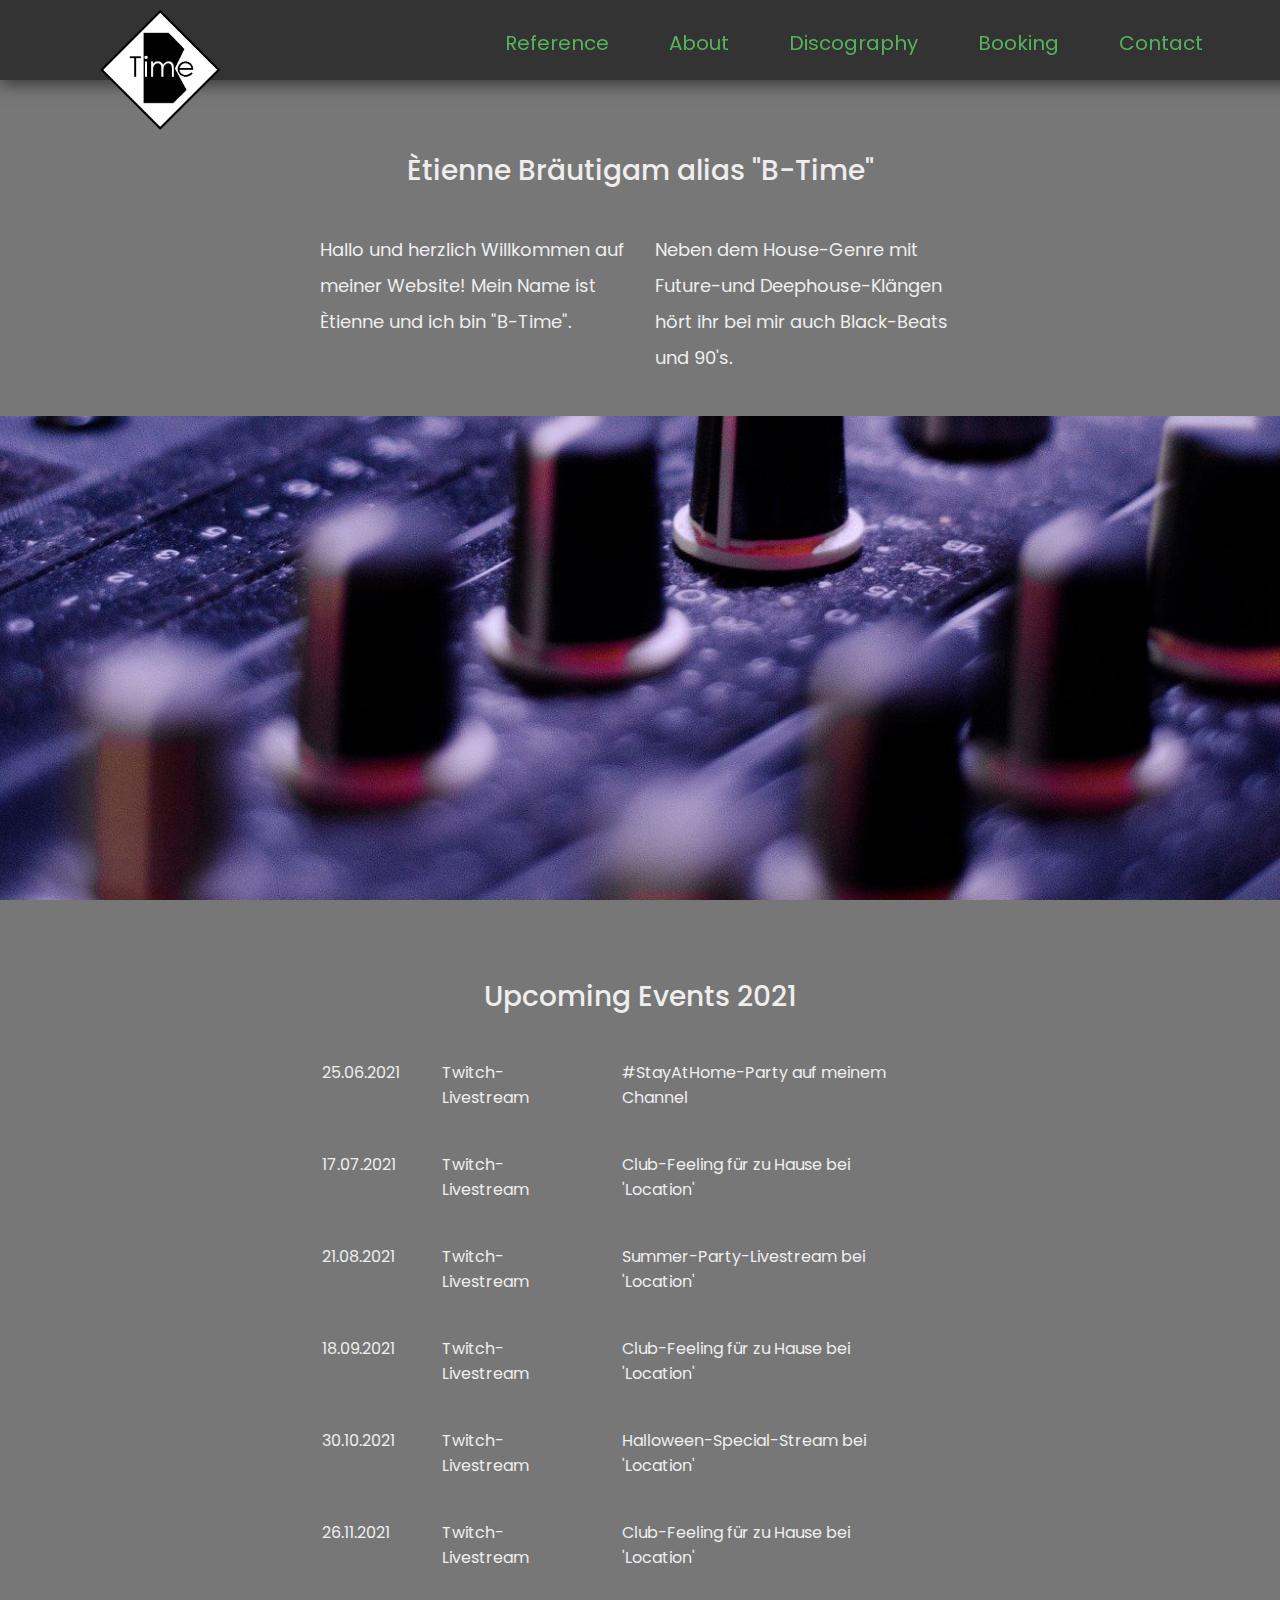
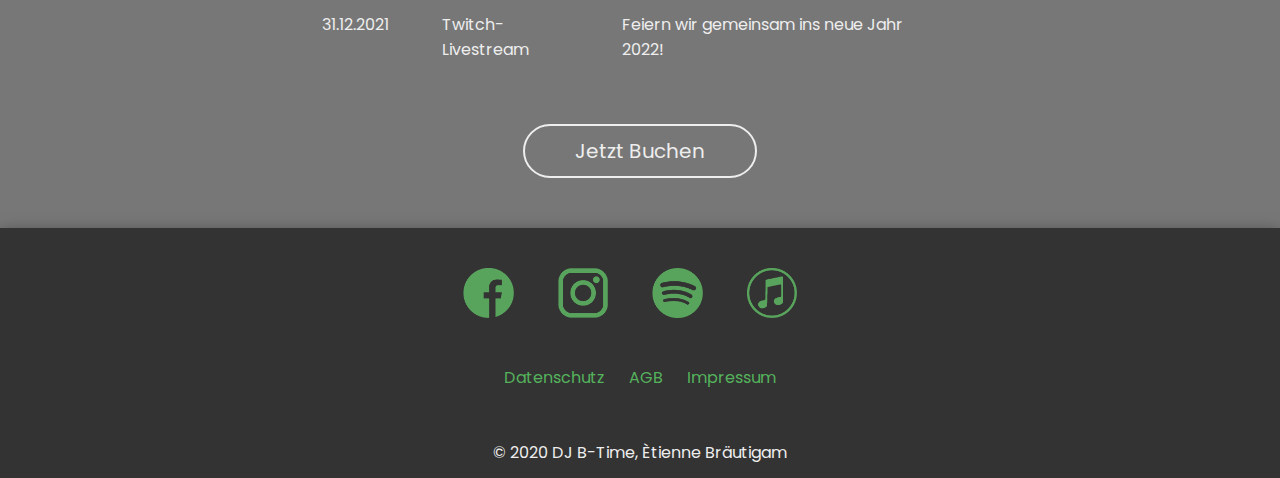
==== index.html @ 477f8efe "Add files via upload" ====
<!doctype html>
<html id="home">
<head>
<meta charset="utf-8" name="viewport" content="width=device-width, initial-scale=1.0">
<title>DJ B-Time</title>
<link href="style.css" rel="stylesheet" type="text/css" >
<link rel="preconnect" href="https://fonts.gstatic.com">
<link href="https://fonts.googleapis.com/css2?family=Poppins:wght@200;300;400;500;600&display=swap" rel="stylesheet">
</head>

<body>
	<header>
		<a href="#Home"><img src="Logo/Logo_Final.png" alt="Logo" class="logo"></a>
		<nav class="navbar">
			
			<ul>
				<div class="menu">
				<li><a href="reference.html">Reference</a></li>
				<li><a href="about.html">About</a></li>
				<li><a href="discography.html">Discography</a></li>
				<li><a href="book.html">Booking</a></li>
				<li><a href="contact.html">Contact</a></li>
				</div>
			</ul>
			<div class="burger">
				<div class="line1"></div>
				<div class="line2"></div>
				<div class="line3"></div>
			</div>
		</nav>
	</header>
	
<main>

<div class="Einleitung">
		<h2>Ètienne Bräutigam alias "B-Time"</h2>
			<div class="spalten">
				<p class="spalte1">Hallo und herzlich Willkommen auf meiner Website! Mein Name ist Ètienne und ich bin "B-Time". </p>
				<p class="spalte2">Neben dem House-Genre mit Future-und Deephouse-Klängen hört ihr bei mir auch Black-Beats und 90's.</p>
			</div>
</div>
<!-- Banner Startseite -->
<div class="container">	
	
	<div class="parallax">

	</div>	
	
	
</div>
	


	
<!-- kommende Events -->
	<div class="Hauptteil">
			<h2>Upcoming Events 2021</h2>
		
				<div class="Events_">
					<table>
						<tr>
							<td>25.06.2021</td>
							<td class="bezeichnung">Twitch-Livestream</td>
							<td class="beschreibung">#StayAtHome-Party auf meinem Channel</td>
						</tr>
						<tr>
							<td>17.07.2021</td>
							<td class="bezeichnung">Twitch-Livestream</td>
							<td class="beschreibung">Club-Feeling für zu Hause bei 'Location'</td>
						</tr>
						<tr>
							<td>21.08.2021</td>
							<td class="bezeichnung">Twitch-Livestream</td>
							<td class="beschreibung">Summer-Party-Livestream bei 'Location'</td>
						</tr>
						<tr>
							<td>18.09.2021</td>
							<td class="bezeichnung">Twitch-Livestream</td>
							<td class="beschreibung">Club-Feeling für zu Hause bei 'Location'</td>
						</tr>
						<tr>
							<td>30.10.2021</td>
							<td class="bezeichnung">Twitch-Livestream</td>
							<td class="beschreibung">Halloween-Special-Stream bei 'Location'</td>
						</tr>
						<tr>
							<td>26.11.2021</td>
							<td class="bezeichnung">Twitch-Livestream</td>
							<td class="beschreibung">Club-Feeling für zu Hause bei 'Location'</td>
						</tr>
						<tr>
							<td>31.12.2021</td>
							<td class="bezeichnung">Twitch-Livestream</td>
							<td class="beschreibung">Feiern wir gemeinsam ins neue Jahr 2022!</td>
						</tr>
					</table>
		
				</div>
	</div>
</main>

<figure>
<a href="book.html" class="button-Start">Jetzt Buchen</a>
</figure>	
	
<footer>
<!-- Social Media -->
	<div class="flexbox">
		<div class="social_media">
			<ul>
				<li><a href="#"><img src="socialmedia/Element 6fb.png" alt="Facebook"></a></li>
				<li><a href="#"><img src="socialmedia/Element 7ig.png" alt="Insatgram"></a></li>
				<li><a href="#"><img src="socialmedia/Element 8sp.png" alt="Spotify"></a></li>
				<li><a href="#"><img src="socialmedia/Element 9it.png" alt="iTunes"></a></li>
			</ul>
		</div>


	<!-- Datenschutz etc. -->

		<div class="policy">
			<ul>
				<li><a href="datenschutz.html">Datenschutz</a></li>
				<li><a href="agb.html">AGB</a></li>
				<li><a href="impressum.html">Impressum</a></li>
			</ul>
		</div>
	</div>
	<p class="copyright">© 2020 DJ B-Time, Ètienne Bräutigam</p>
</footer>

<script src="app.js"></script>
</body>
</html>
---- style.css ----
@charset "utf-8";

@import url('https://fonts.googleapis.com/css2?family=Poppins:wght@200;300;400;500;600&display=swap');

* {
	margin: 0px;
	padding: 0px;
}

body {
	font-family: 'Poppins', "sans-serif";
	font-size: 16px;
	font-weight: 400;
	background-color: #777;
	color: #eee;
	width: 100%;
}

/* grüne Schrift aus Logo: #57c61c */

header {
	display: flex;
	flex-direction: row;
	width: 100%;
	height: 60px;
	padding: 10px 100px;
	background-color: #333;
	position: fixed;
	box-shadow: 0px 5px 15px 0px rgba(0,0,0,0.5);
	z-index: 100;
}

.logo {
	height: 120px;
	margin-top: 0px; 
}

.navbar {
	display: flex;
	justify-content: space-around;
	margin-left: 40px;
}

.active {
	padding: 10px 50px;
	border-radius: 30px;
	color: #55b25c;
	border: thin #55b25c solid;
	
}

.navbar li {
	float: right;
	list-style-type: none;
	padding-top: 18px;
	padding-right: 20px;
}

.navbar li a {
	text-decoration: none;
	color: #55b25c;
	font-size: 20px;
	font-weight: 400;
}

.menu {
	display: flex;
	justify-content: space-around;
	width: 30%;
	margin-left: 225px;

}

.menu a {
	padding: 10px 20px;
}

.menu a:hover {
	color: #333;
	background-color: #55b25c;
	transition: 0.4s;
	border-radius: 30px;
}

.burger {
	display: none;
	cursor: pointer;
	margin-top: 10px;
}

.burger div {
	width: 40px;
	height: 2px;
	background-color: #55b25c;
	margin: 8px;
	border: 1px solid #55b25c;
	border-radius: 10px;
	transition: all 0.3s ease;
}

.container {
	max-width: 100%;
	margin: 0 auto;
	background: #777;
	padding: 40px 0px;
}

.parallax {
	background: url("Bilder/mixer-821537_1920_1.jpg") no-repeat center;
	background-size: cover;
	background-attachment: fixed;
	height: 500px;
}

.container-ref {
	max-width: 100%;
	margin: 0 auto;
	background: #777;
	padding: 40px 0px;
}

.parallax-ref {
	background: url("Bilder/vinyl-4722544_19201.jpg") no-repeat center;
	background-size: cover;
	background-attachment: fixed;
	height: 700px;
	margin-top: 40px;
}

.container-about {
	max-width: 100%;
	margin: 0 auto;
	background: #777;
	padding: 40px 0px;
}

.parallax_discography {
	background: url("Bilder/dj-923468_1920_1.jpg") no-repeat center;
	background-size: cover;
	background-attachment: fixed;
	height: 700px;
	margin-top: 40px;
}

.parallax_booking {
	background: url("Bilder/dj-4702977_1920.jpg") no-repeat center;
	background-size: cover;
	background-attachment: fixed;
	height: 700px;
	margin-top: 40px;
}

.parallax-about {
	background: url("Bilder/AdobeStock_285056161.jpeg") no-repeat center;
	background-size: cover;
	background-attachment: fixed;
	height: 700px;
	margin-top: 40px;
}

.Einleitung {
	max-width: 50%;
	padding-top: 150px;
	text-align: left;
	transform: translate(50%,0%);
}

.Einleitung p {
	line-height: 2;
	font-size: 18px;
}

.spalten {
	width: 100%;
	display: flex;
}

.spalte1 {
	margin-right: 30px;
	width: 100%;
}

.spalte2 {
	width: 100%;
}

.tel {
	display:inline;
	margin-left: 495px;
	width: 100%;
}

td a {
	color: #55b25c;
	text-decoration: none;
}

main {
	display: contents;
}

.Hauptteil {
	max-width: 50%;
	padding-top: 20px;
	margin-bottom: 50px;
	margin: 0 auto 40px;
}

.about p {
	margin-bottom: 30px;
}

.about {
	margin-bottom: 80px;
}

.Events_ {
	display: flex;
	text-align: left;
	margin-bottom: 50px;
}

.booking {
	width: 60%;
	margin: 0 auto;
}

.divbooking {
	background-color: #333;
	padding: 30px;
	border-radius: 10px;
	width: 100%;
	margin-left: auto;
	margin-right: auto;
	margin-bottom: 40px;
	display: flex;
	flex-direction: row;
}

.divbooking ul {
	list-style-type: none;
	padding: 20px;
	width: 100%;
	margin: 0 auto;
}

.divbooking h4 {
	margin-bottom: 30px;
	font-weight: 600;
}

.row1 {
	display: flex;
	flex-direction: row;
	margin-right: 20px;
}

.row2 {
	display: flex;
	flex-direction: row;
}

.col-1 {margin-right: 30px;}

.angbotsinhalt li{
	margin-bottom: 20px;
}

.preis {
	color: #55b25c;
	font-size: 20px;
	font-weight: 600;
	margin-top: 40px;
}

table {
	margin-bottom: -30px;
	margin-left: auto;
	margin-right: auto;
}

td {
	padding: 0px 40px 40px 0px;
	vertical-align: text-top;
}

h2 {
	font-size: 28px;
	font-weight: 500;
	text-align: center;
	margin-bottom: 40px;
}

.reference1 {
	display: flex;
	flex-direction: row;
	width: 100%;
}

.reference1 ul {
	list-style-type: square;
	line-height: 30px;
}

.reference1 ul li {
	margin-left: 20px;
}

.genre-list, .location-list {
	margin-right: 70px;
}

h3 {
	margin-bottom: 10px;
	color: #333;
}

.more {
	font-size: 40px;
	text-align: center;
	margin-top: 50px;
	text-decoration: underline;
}

figure {
	max-width: 50%;
	margin-bottom: 50px;
	margin-left: auto;
	margin-right: auto;
	display: flex;
	align-items: center;
	justify-content: center;
}


.button-Start {
	border: 2px #eee solid;
	padding: 10px 50px;
	border-radius: 30px;
	color: #eee;
	text-decoration: none;
	transition: 0.4s;
	font-size: 20px;
	font-weight: 400;

}

.button-Start:hover {
	background-color: #55b25c;
	color: #333;
	border-color: #55b25c;
}


footer {
	background-color: #333;
	box-shadow: 0px 5px 15px 0px rgba(0,0,0,0.5);
	height: 120px;
	margin: 0 auto;
	padding: 40px 0 90px;
}

footer li {
	list-style-type: none;
	display: inline-block;
}

footer li a {
	color: #55b25c;
	text-decoration: none;
	padding: 0px 10px;
}

.flexbox {
	display: flex;
	flex-direction: column;
	text-align: center;
	margin: 0 auto;
}

.social_media {
	margin-bottom: 30px;
}

.social_media img {
	height: 50px;
	margin-right: 20px;
	padding-bottom: 10px;
}

.policy {
	margin-bottom: 20px;
	justify-content: center;
}

.copyright {
	padding-top: 30px;
	text-align: center;
}

/* Contact */
input[type=text], select, textarea {
  width: 100%;
  padding: 12px; 
  border: 1px solid #ccc; 
  border-radius: 4px; 
  box-sizing: border-box; 
  margin-top: 6px; 
  margin-bottom: 16px; 
  resize: vertical
}

/* sende button */
input[type=submit] {
  background-color: #55b25c;
  color: white;
  padding: 12px 20px;
  border: none;
  border-radius: 30px;
  cursor: pointer;
}

/* sende button hover */
input[type=submit]:hover {
  background-color: #4a8a4e;
	transition: 0.2s;
}

/* hintergrund */
.form {
  border-radius: 10px;
  background-color: #333333;
  padding: 30px;
}

/*bis hierhin alles ab 1025px*/



/*Tablet horizontal bis 1024px*/

@media (max-width: 1024px) {
	body {
		overflow-x: hidden;
	}
	
	.logo {
		transform: translateX(450%);
	}
	
	.menu {
		position: absolute;
		height: 350px;
		top: 80px;
		background-color: #333;
		display: flex;
		flex-direction: column;
		align-items: right;
		width: 20%;
		transform: translateX(-230%);
		transition: transform 0.5s ease-in;
		text-align: left;
		padding: 0px 100px 50px;
		box-shadow: 15px 15px 15px 0px rgba(0,0,0,0.5);
	}
	
	.menu li {
		opacity: 0;
		padding-right: 100px;
	}
	
	.burger {
		display: block;
		transform: translateX(-350%);
	}
	
		
	.reference1 {
		display: flex;
		flex-direction: column;
	}
	
	.reference1 ul {
		margin-bottom: 50px;
	}
	
	.nav-active {
		transform: translateX(-130%);
	}
	
	.divbooking {
		width: 100%;
		flex-direction: column;
	}
	
	.divbooking ul {
		
	}
	
	.row1 {
		display: flex;
		flex-direction: row;
	}
	
	.row2 {
		display: flex;
		flex-direction: row;
	}
	
}



@keyframes menuFade {
	from{
		opacity: 0;
		transform: translateX(50px);
	}
	to{
		opacity: 1;
		transform: translateX(0px);
	}
}

.toggle .line1 {
	transform: rotate(-45deg) translate(-10px,10px);
}

.toggle .line2 {
	opacity: 0;
}

.toggle .line3 {
	transform: rotate(45deg) translate(-6px,-7px);
}

/*Tablet vertikal bis 800px*/

@media (max-width: 800px) {
	header {
		display: flex;
		height: 115px;
	}
	
	.logo {
		transform: translateX(-70%);
	}
	
	.menu li {
		opacity: 0;
		margin-right: 100px;
		margin-left: -80px;
		text-align: left;
		padding-left: 200px;
	}
	
	.menu {
		align-items: right;
		width: 50%;
		transform: translateX(-250%);
		margin-top: 55px;
	}
	
	.burger {
		display: block;
		transform: translateX(-150%);
		margin-top: 38px;	
	}
	
	.nav-active {
		transform: translateX(-100%);
}
	
	
	.spalten {
		flex-direction: column;
	}
	
	.bezeichnung {
		display: none;
	}
	
	.Einleitung{
		max-width: 80%;
		transform: translateX(0%);
		margin: 0 auto;
		padding-top: 200px;
	}
	
	
	.Hauptteil {
		max-width: 80%;
	}
	
	.row1 {
		flex-direction: column;
	}
	
	.row2 {
		flex-direction: column;
	}
	
	.preis {
		margin-bottom: 50px;
	}

}


/*Smartphone bis 480px*/

@media (max-width: 480px) {
	header {
		height: 115px;
		position: relative;
		margin-bottom: -100px;
	}
	
	.logo {
		transform: translateX(-70%);
	}
	
	.menu li {
		opacity: 0;
		margin-left: -250px;
		text-align: left;
	}
	
	.burger {
		display: block;
		transform: translateX(-150%);
		margin-top: 38px;
	}

	
	.nav-active {
		transform: translateX(-75%);
}
	
	.menu {
		display: flex;
		flex-direction: column;
		width: 80%;
		transform: translateX(-200%);
		top: 80px;
		text-align: left;
		padding-left: 200px;
	}
	
	.parallax-ref {
		margin-top: -320px;
	}
	
	footer {
		height: 280px;
		padding-top: 80px;
	}
	
}
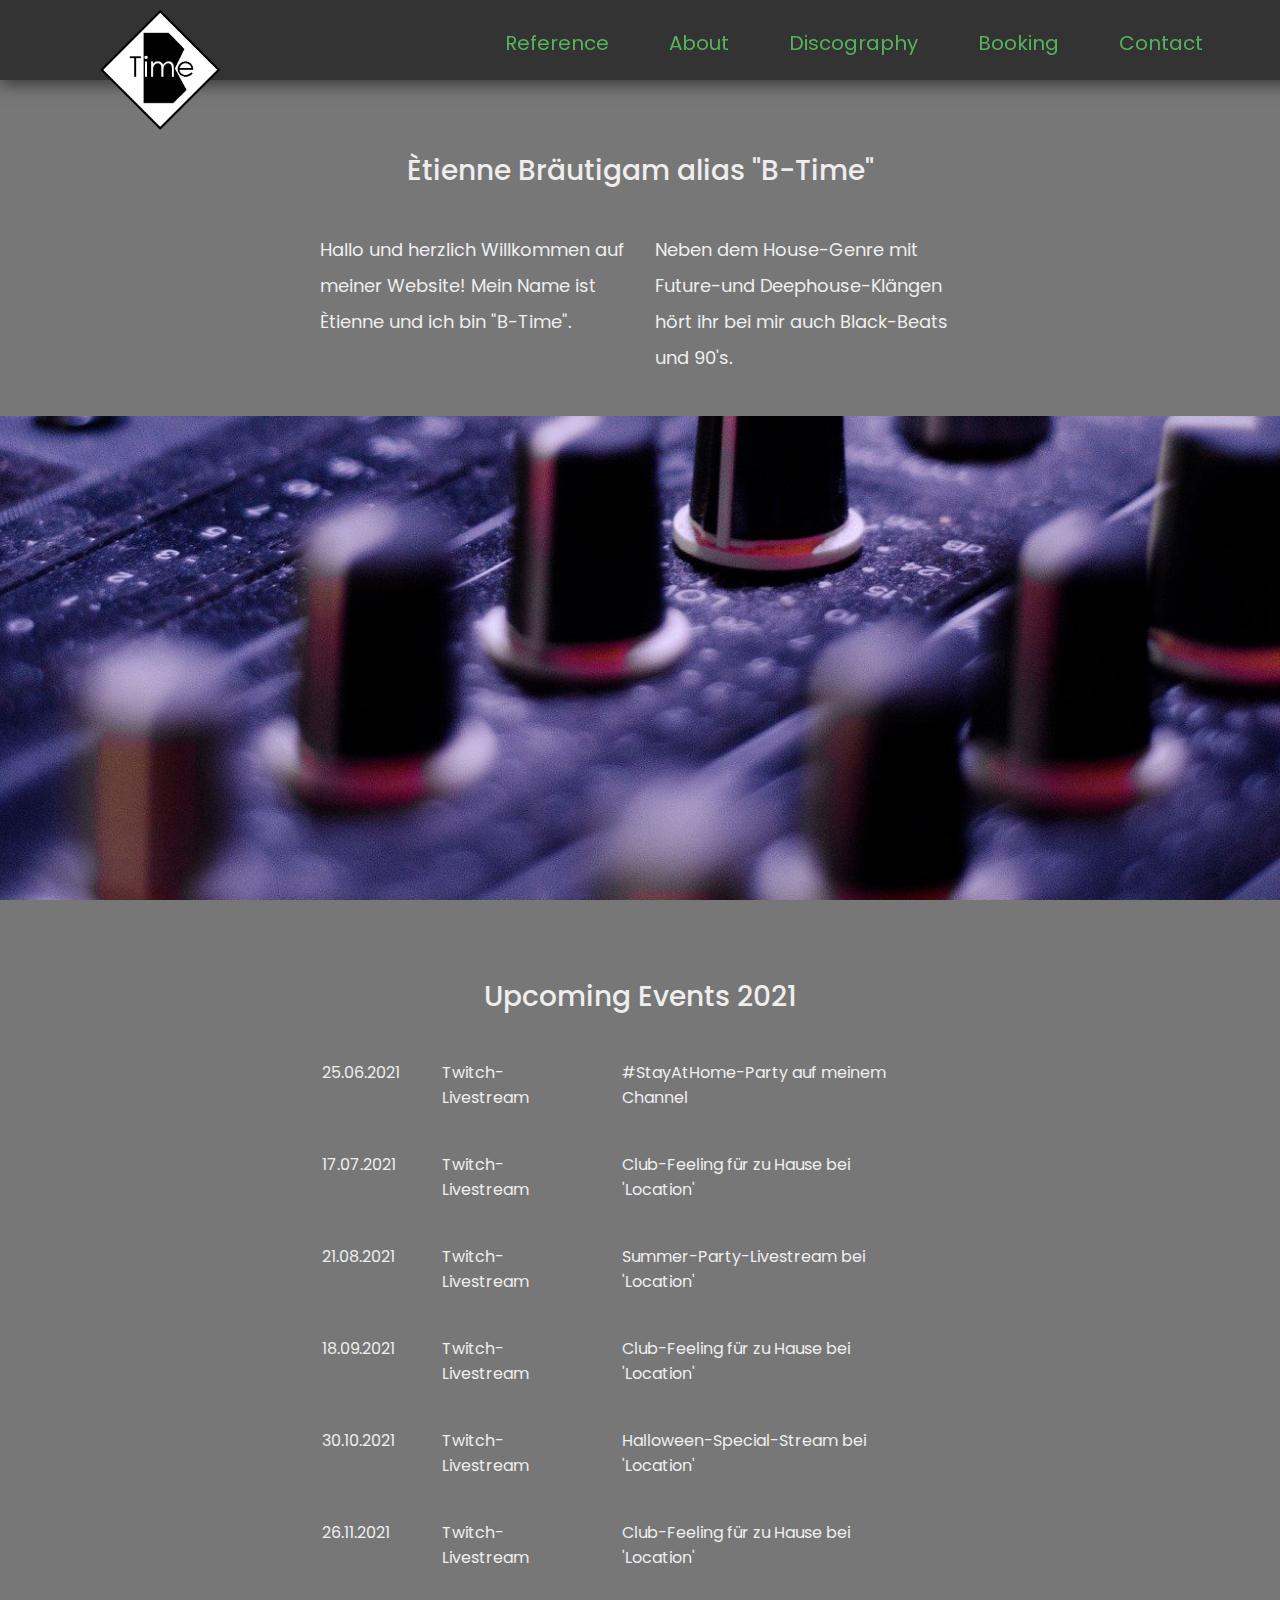
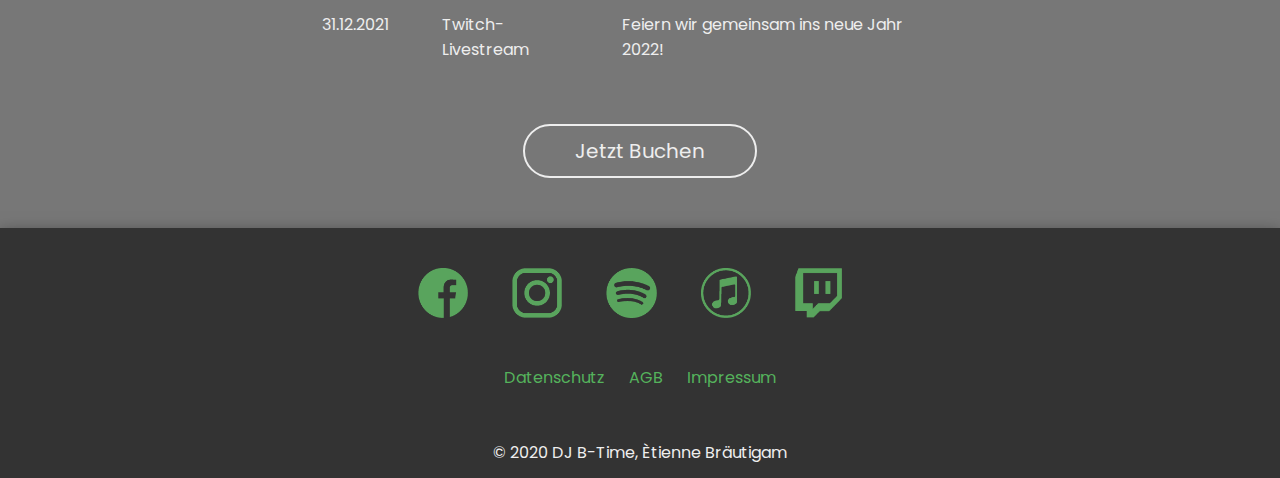
==== commit 8abd0595: "Add files via upload" ====
--- a/index.html
+++ b/index.html
@@ -112,6 +112,7 @@
 				<li><a href="#"><img src="socialmedia/Element 7ig.png" alt="Insatgram"></a></li>
 				<li><a href="#"><img src="socialmedia/Element 8sp.png" alt="Spotify"></a></li>
 				<li><a href="#"><img src="socialmedia/Element 9it.png" alt="iTunes"></a></li>
+				<li><a href="#"><img src="socialmedia/Element 10.png" alt="Twitch"></a></li>
 			</ul>
 		</div>
 
--- a/style.css
+++ b/style.css
@@ -612,18 +612,12 @@
 @media (max-width: 480px) {
 	header {
 		height: 115px;
-		position: relative;
+
 		margin-bottom: -100px;
 	}
 	
 	.logo {
 		transform: translateX(-70%);
-	}
-	
-	.menu li {
-		opacity: 0;
-		margin-left: -250px;
-		text-align: left;
 	}
 	
 	.burger {
@@ -631,22 +625,19 @@
 		transform: translateX(-150%);
 		margin-top: 38px;
 	}
-
-	
-	.nav-active {
-		transform: translateX(-75%);
-}
 	
 	.menu {
-		display: flex;
-		flex-direction: column;
-		width: 80%;
-		transform: translateX(-200%);
+		width: 60%;
+		transform: translateX(-190%);
 		top: 80px;
 		text-align: left;
 		padding-left: 200px;
 	}
 	
+	.nav-active {
+		transform: translateX(-115%);
+	}
+	
 	.parallax-ref {
 		margin-top: -320px;
 	}
